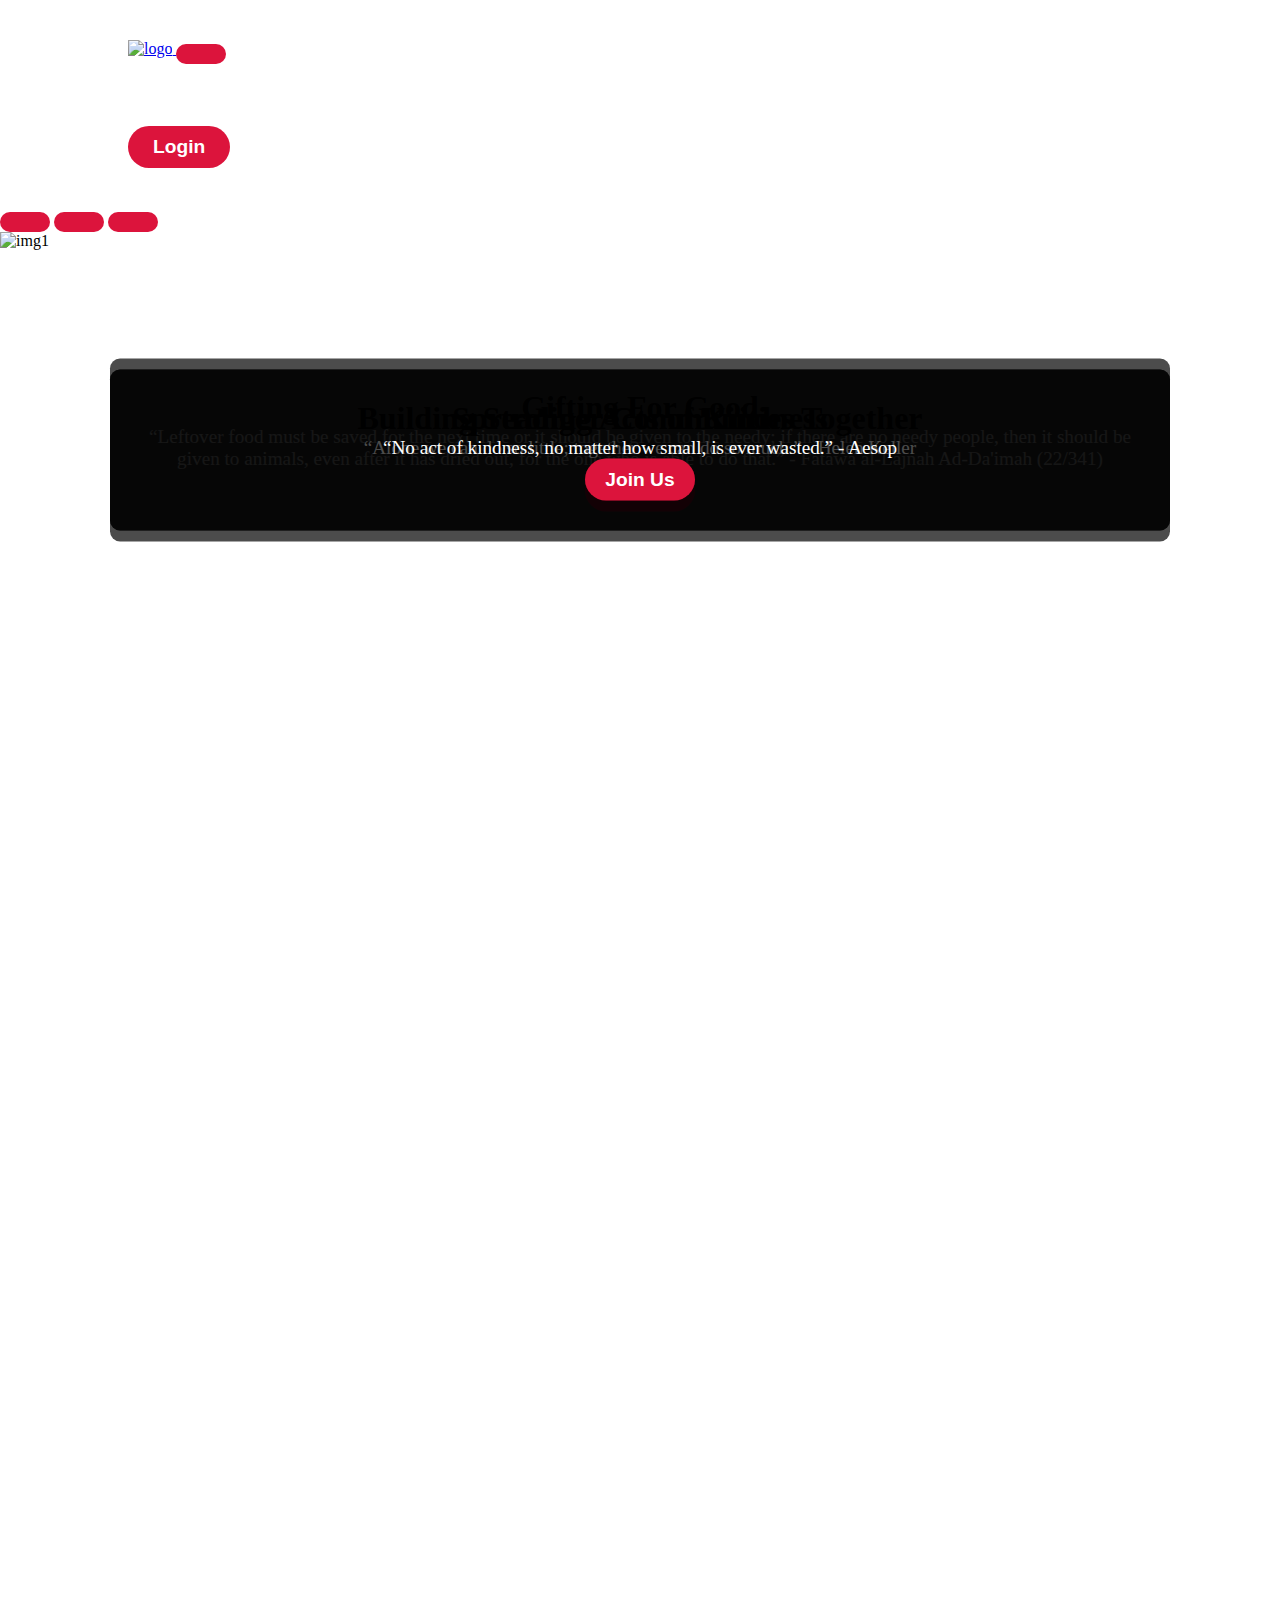
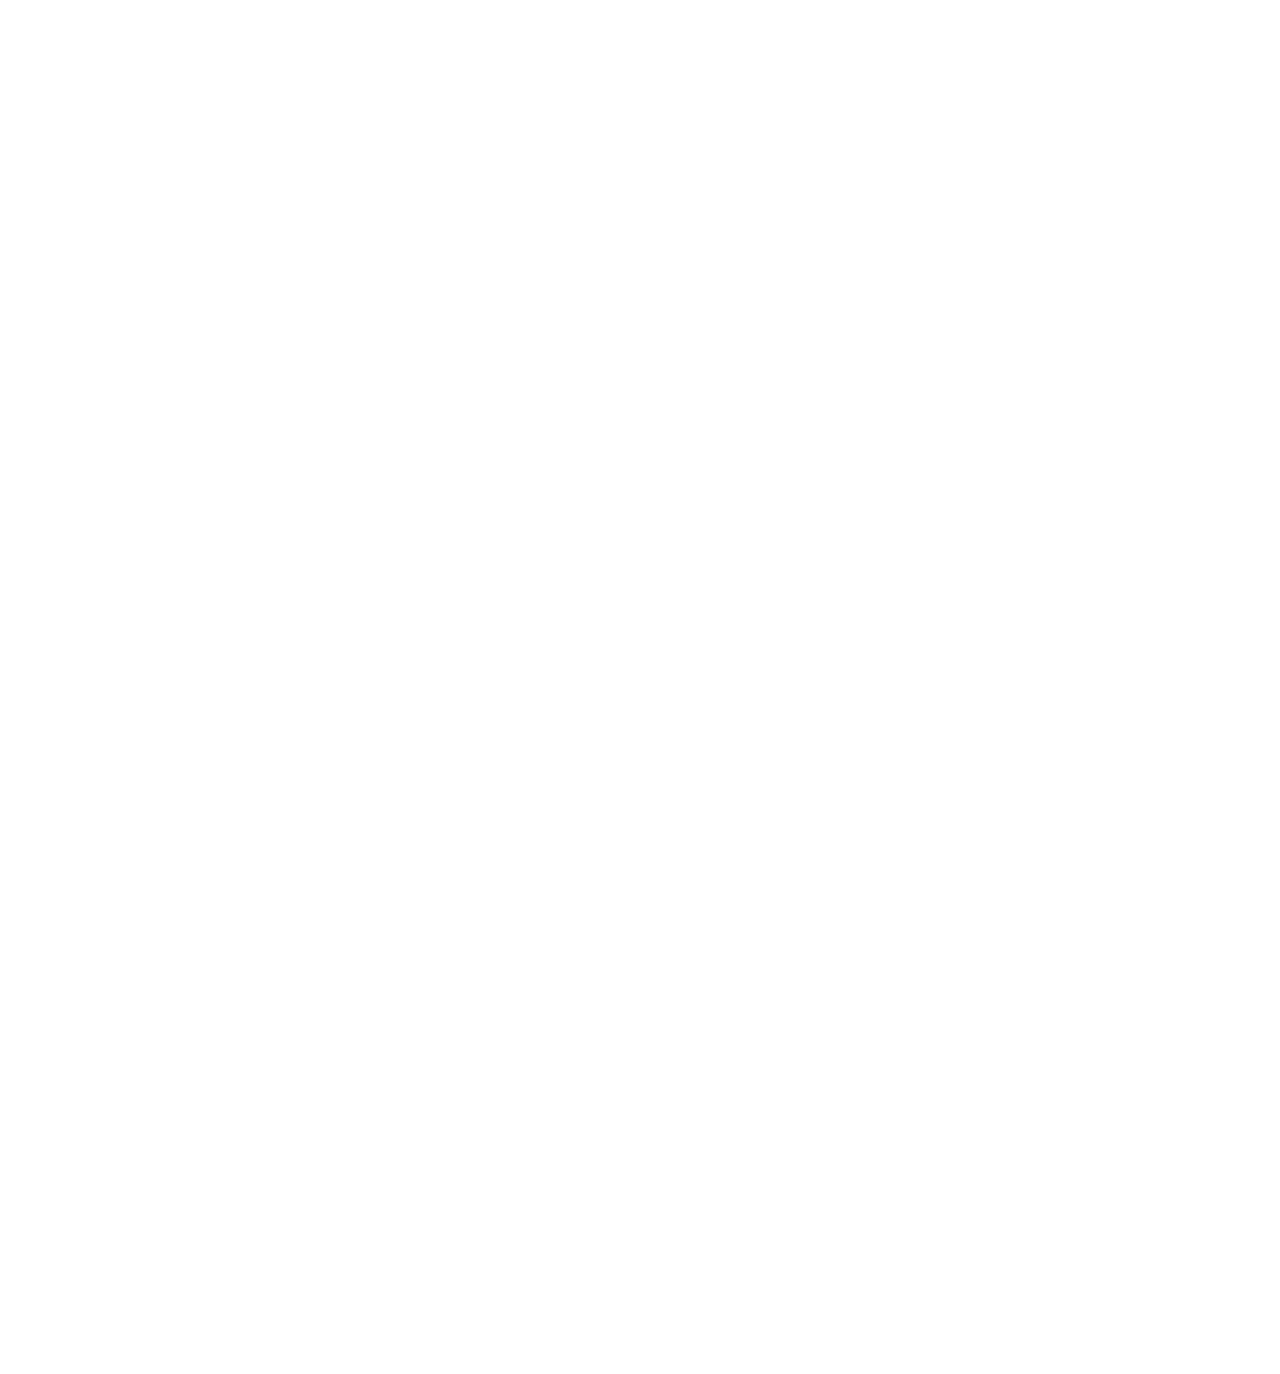
==== projectry3/index.html @ 543e1a8c "no message" ====
<!DOCTYPE html>
<html lang="en">
<head>
    <meta charset="UTF-8">
    <meta name="viewport" content="width=device-width, initial-scale=1.0">
    <link href="https://cdn.jsdelivr.net/npm/bootstrap@5.0.2/dist/css/bootstrap.min.css" rel="stylesheet" 
    integrity="sha384-EVSTQN3/azprG1Anm3QDgpJLIm9Nao0Yz1ztcQTwFspd3yD65VohhpuuCOmLASjC" crossorigin="anonymous">   
    <link rel="stylesheet" href="style.css">
    <link href="https://fonts.googleapis.com/css2?family=Pacifico&display=swap" rel="stylesheet">
    <link rel="stylesheet" href="https://cdnjs.cloudflare.com/ajax/libs/font-awesome/6.5.2/css/all.min.css">
    <title>welcome page</title>
</head>
<body>
    <!-- Navbar -->
    <nav class="navbar navbar-expand-lg navbar-light fixed-top">
        <div class="container">
          <a class="navbar-brand" href="#">
            <img src="/images/logo-white-removebg-preview.png" alt="logo" class="logo">
          </a>
          <button class="navbar-toggler" type="button" data-bs-toggle="collapse" data-bs-target="#navbarSupportedContent" aria-controls="navbarSupportedContent" aria-expanded="false" aria-label="Toggle navigation">
            <span class="navbar-toggler-icon"></span>
          </button>
          <div class="collapse navbar-collapse" id="navbarSupportedContent">
            <ul class="navbar-nav ms-auto mb-2 mg-lg-0">
              <li class="nav-item">
                <a class="nav-link" aria-current="page" href="#">Home</a>
              </li>
              <li class="nav-item">
                <a class="nav-link" href="#">About</a>
              </li>
              <li class="nav-item">
                <a class="nav-link" href="#">Contribute</a>
              </li>
              <li class="nav-item">
                <a class="nav-link" href="#">Contact</a>
              </li>
            </ul>
            <button class="button">Login</button>
          </div>
        </div>
      </nav>

    <!-- hero section -->
    <div id="carouselExampleIndicators" class="carousel slide">
        <div class="carousel-indicators">
          <button type="button" data-bs-target="#carouselExampleIndicators" data-bs-slide-to="0" class="active" aria-current="true" aria-label="Slide 1"></button>
          <button type="button" data-bs-target="#carouselExampleIndicators" data-bs-slide-to="1" aria-label="Slide 2"></button>
          <button type="button" data-bs-target="#carouselExampleIndicators" data-bs-slide-to="2" aria-label="Slide 3"></button>
        </div>
        <div class="carousel-inner">
          <div class="carousel-item active">
            <img src="/images/img1.jpg" class="d-block w-100-height" alt="img1">
            <div class="carousel-caption carousel1">
                <h1>Gifting For Good</h1>
                <p>“Leftover food must be saved for the next time or it should be given to the
                    needy; if there are no needy people, then it should be given to
                    animals, even after it has dried out, for the one who is able to
                    do that.” - Fatawa al-Lajnah Ad-Da'imah (22/341)</p>
                <button>Join Us</button>
            </div>
          </div>
          <div class="carousel-item">
            <img src="/images/img4.jpg" class="d-block w-100-height" alt="img2">
            <div class="carousel-caption carousel1">
                <h1>Building Stronger Communities Together</h1>
                <p>“Alone we can do so little; 
                    together we can do so much.” - Helen Keller</p>
                <button>Join Us</button>
            </div>
          </div>
          <div class="carousel-item">
            <img src="/images/img3.jpg" class="d-block w-100-height" alt="img3">
            <div class="carousel-caption carousel1">
                <h1>Spreading Acts of Kindness</h1>
                <p>“No act of kindness, no matter how small, is ever wasted.” - Aesop</p>
                <button>Join Us</button>
            </div>
          </div>
        </div>
        <button class="carousel-control-prev" type="button" data-bs-target="#carouselExampleIndicators" data-bs-slide="prev">
          <span class="carousel-control-prev-icon" aria-hidden="true"></span>
          <span class="visually-hidden">Previous</span>
        </button>
        <button class="carousel-control-next" type="button" data-bs-target="#carouselExampleIndicators" data-bs-slide="next">
          <span class="carousel-control-next-icon" aria-hidden="true"></span>
          <span class="visually-hidden">Next</span>
        </button>
      </div>

      <script src="https://code.jquery.com/jquery-3.6.0.min.js"></script>
      <script src="https://cdn.jsdelivr.net/npm/@popperjs/core@2.9.2/dist/umd/popper.min.js"></script>
      <script src="https://maxcdn.bootstrapcdn.com/bootstrap/5.0.0/js/bootstrap.min.js"></script>
      <script src="https://cdn.jsdelivr.net/npm/bootstrap@5.0.2/dist/js/bootstrap.bundle.min.js" 
      integrity="sha384-MrcW6ZMFYlzcLA8Nl+NtUVF0sA7MsXsP1UyJoMp4YLEuNSfAP+JcXn/tWtIaxVXM" crossorigin="anonymous"></script>
</body>
</html>
---- projectry3/style.css ----
* {
    margin: 0;
    padding: 0;
}

body, html {
    height: 100%;
    overflow-x: hidden;
}

body {
    background: url('/images/img1.jpg') no-repeat center center fixed;
    background-size: cover;
}

.navbar {
    background: transparent;
}

.logo {
    width: 200px;
    height: 200px;
}

nav {
    display: flex;
    align-items: center;
    justify-content: space-between;
    padding: 40px 10%;
    position: relative;
    animation: swipe-down 0.7s ease-out forwards;
}

@keyframes swipe-down {
    from {
        transform: translateY(-100%);
    }
    to {
        transform: translateY(0);
    }
}

nav ul {
    display: flex;
    align-items: center;
    justify-content: center;
    flex-grow: 1;
    list-style-type: none;
    font-weight: bold;
}

nav ul li {
    padding: 20px 20px;
}


.nav-link {
    color: white !important;
    font-size: 120%;

}

nav ul li a:hover {
    color: crimson;
    transition: .3s;
}


button {
    border: none;
    background: crimson;
    padding: 10px 25px;
    border-radius: 25px;
    color: white;
    font-weight: bold;
    font-size: 120%;
    transition: .4s;
}

.button:hover {
    background: darkred;
}

.carousel-item {
    height: 100vh;
}

.w-100-height {
    width: 100%;
    height: 100vh;
    object-fit: cover;
}

.carousel-caption {
    position: absolute;
    top: 50%;
    left: 50%;
    transform: translate(-50%, -50%);
    background: rgba(0, 0, 0, 0.7);
    padding: 30px; /* Increase padding for more space */
    border-radius: 10px;
    width: 90%; /* Increase width */
    max-width: 1000px; /* Increase maximum width */
    text-align: center; 
    display: flex;
    justify-content: center;
    align-items: center;
    flex-direction: column;
    animation: swipe-up 1s ease-out forwards;
}

@keyframes swipe-up {
    from {
        transform: translate(-50%, 100%); /* Start from below the screen */
    }
    to {
        transform: translate(-50%, -50%); /* End at the center */
    }
}


.carousel-caption h5, .carousel-caption p, .carousel-caption button {
    color: white;
}

.carousel-caption p{
    font-size: 120%;
}

.carousel-caption button {
    background: crimson;
    border: none;
    padding: 10px 20px;
    border-radius: 25px;
    font-weight: bold;
    cursor: pointer;
    transition: 0.3s;
}

.carousel-caption button:hover {
    background: darkred;
}

.carousel-control-prev-icon,
.carousel-control-next-icon {
    filter: invert(100%);
}
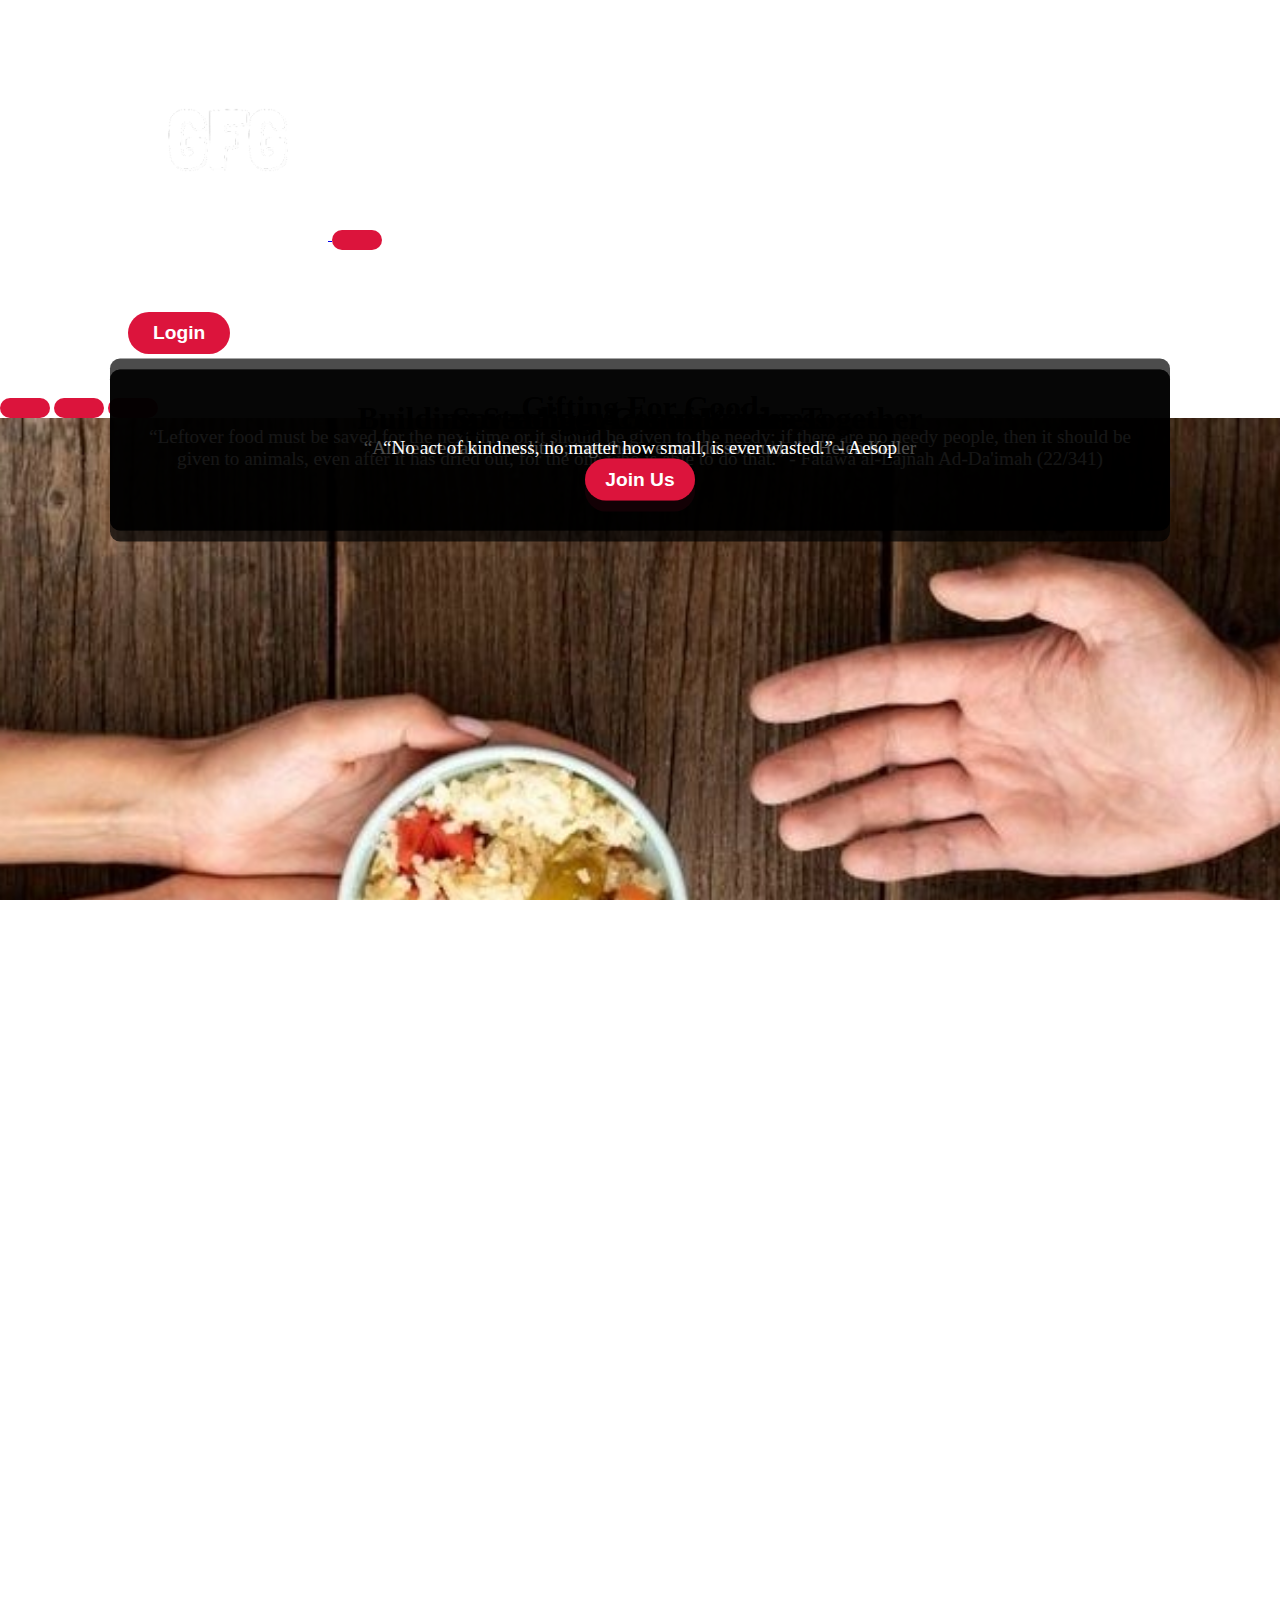
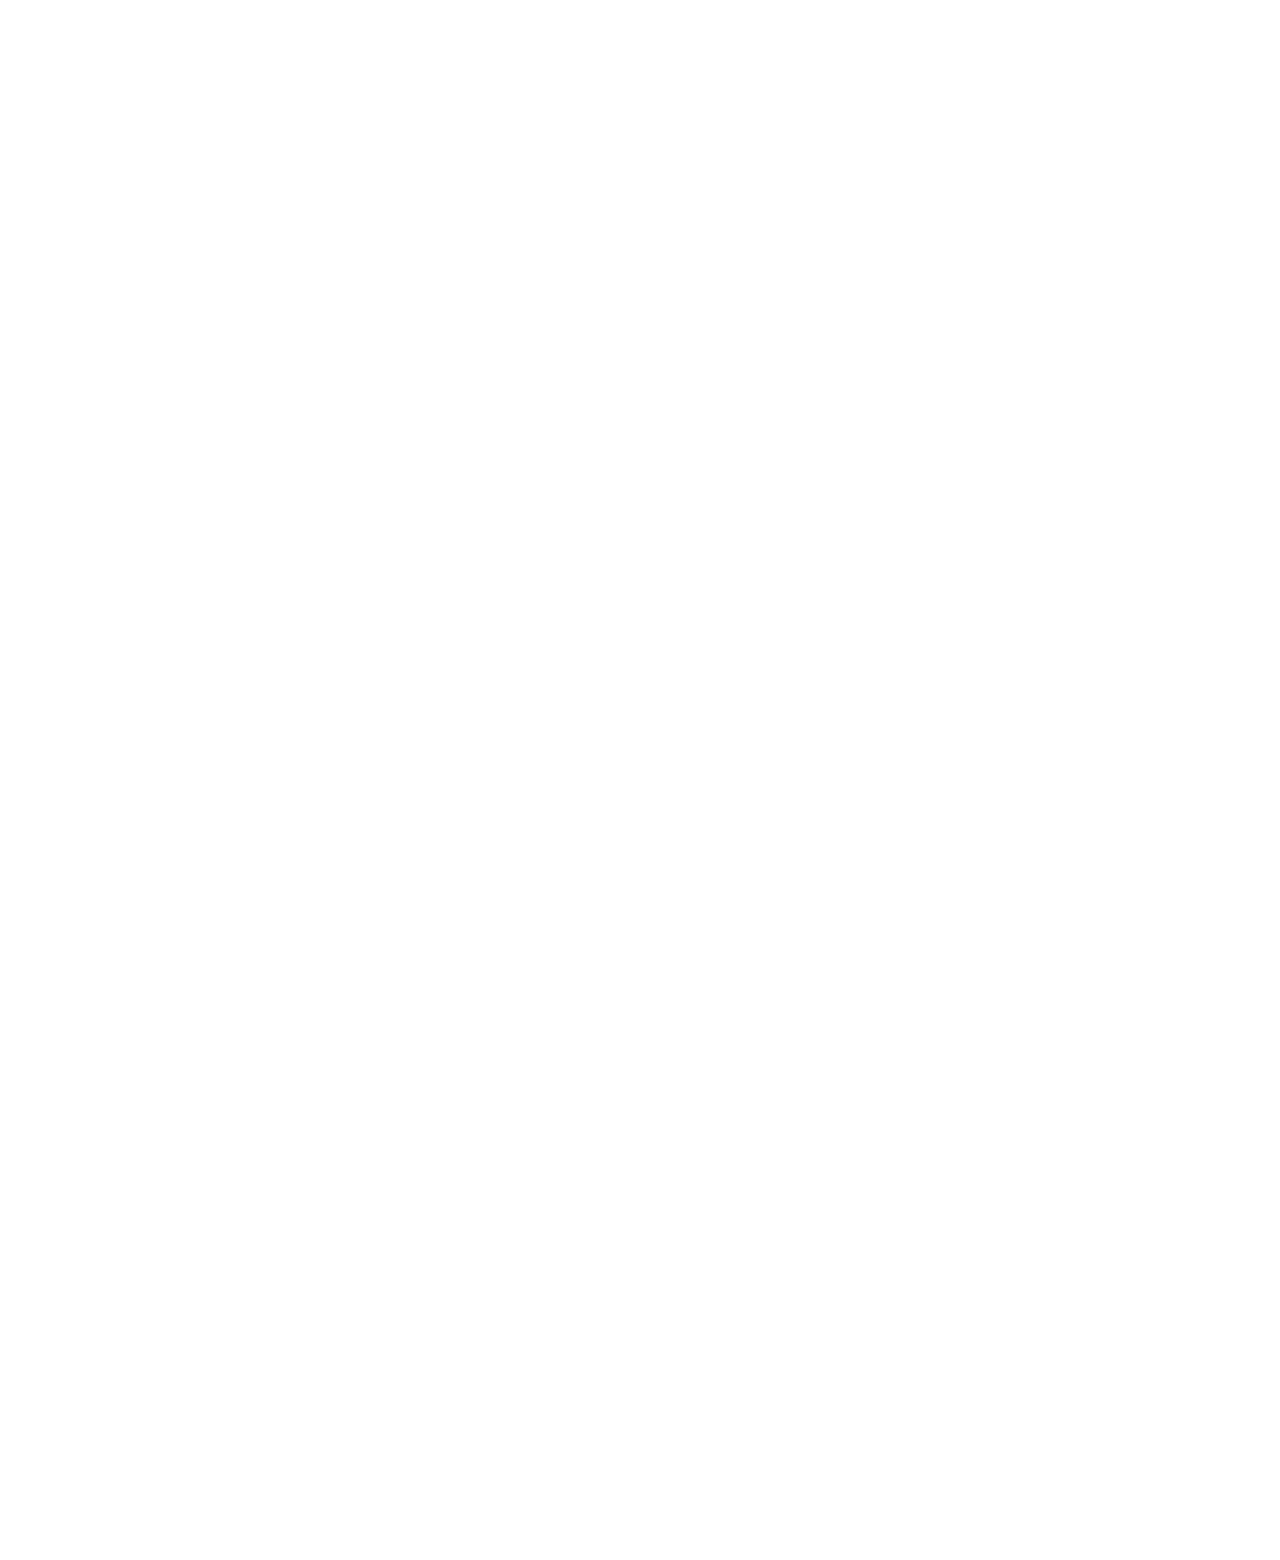
==== commit 0a0d0aef: "login" ====
--- a/projectry3/index.html
+++ b/projectry3/index.html
@@ -15,7 +15,7 @@
     <nav class="navbar navbar-expand-lg navbar-light fixed-top">
         <div class="container">
           <a class="navbar-brand" href="#">
-            <img src="/images/logo-white-removebg-preview.png" alt="logo" class="logo">
+            <img src="images/logo-white-removebg-preview.png" alt="logo" class="logo">
           </a>
           <button class="navbar-toggler" type="button" data-bs-toggle="collapse" data-bs-target="#navbarSupportedContent" aria-controls="navbarSupportedContent" aria-expanded="false" aria-label="Toggle navigation">
             <span class="navbar-toggler-icon"></span>
@@ -35,13 +35,13 @@
                 <a class="nav-link" href="#">Contact</a>
               </li>
             </ul>
-            <button class="button">Login</button>
+            <button class="button" onclick="location.href='login_form.php'">Login</button>
           </div>
         </div>
       </nav>
 
     <!-- hero section -->
-    <div id="carouselExampleIndicators" class="carousel slide">
+    <div id="carouselExampleIndicators" class="carousel slide" data-bs-ride="carousel" data-bs-interval="5000">
         <div class="carousel-indicators">
           <button type="button" data-bs-target="#carouselExampleIndicators" data-bs-slide-to="0" class="active" aria-current="true" aria-label="Slide 1"></button>
           <button type="button" data-bs-target="#carouselExampleIndicators" data-bs-slide-to="1" aria-label="Slide 2"></button>
@@ -49,31 +49,31 @@
         </div>
         <div class="carousel-inner">
           <div class="carousel-item active">
-            <img src="/images/img1.jpg" class="d-block w-100-height" alt="img1">
+            <img src="images/img1.jpg" class="d-block w-100-height" alt="img1">
             <div class="carousel-caption carousel1">
                 <h1>Gifting For Good</h1>
                 <p>“Leftover food must be saved for the next time or it should be given to the
                     needy; if there are no needy people, then it should be given to
                     animals, even after it has dried out, for the one who is able to
                     do that.” - Fatawa al-Lajnah Ad-Da'imah (22/341)</p>
-                <button>Join Us</button>
+                <button class="button" onclick="location.href='register_form.php'">Join Us</button>
             </div>
           </div>
           <div class="carousel-item">
-            <img src="/images/img4.jpg" class="d-block w-100-height" alt="img2">
+            <img src="images/img4.jpg" class="d-block w-100-height" alt="img2">
             <div class="carousel-caption carousel1">
                 <h1>Building Stronger Communities Together</h1>
                 <p>“Alone we can do so little; 
                     together we can do so much.” - Helen Keller</p>
-                <button>Join Us</button>
+                <button class="button" onclick="location.href='register_form.php'">Join Us</button>
             </div>
           </div>
           <div class="carousel-item">
-            <img src="/images/img3.jpg" class="d-block w-100-height" alt="img3">
+            <img src="images/img3.jpg" class="d-block w-100-height" alt="img3">
             <div class="carousel-caption carousel1">
                 <h1>Spreading Acts of Kindness</h1>
                 <p>“No act of kindness, no matter how small, is ever wasted.” - Aesop</p>
-                <button>Join Us</button>
+                <button class="button" onclick="location.href='register_form.php'">Join Us</button>
             </div>
           </div>
         </div>
--- a/projectry3/style.css
+++ b/projectry3/style.css
@@ -13,9 +13,49 @@
     background-size: cover;
 }
 
+.navbar-nav {
+    display: flex;
+    align-items: center;
+    gap: 10px; /* Adjust the gap between items */
+}
+
+.navbar-collapse {
+    position: relative;
+}
+
+/* Navbar default state: transparent background */
 .navbar {
-    background: transparent;
+    background-color: transparent;
 }
+
+/* Navbar-toggler border color */
+.navbar-toggler {
+    border-color:white!important; /* Adjust the color as needed */
+}
+
+/* When the navbar-collapse is shown, apply the white blur background */
+.navbar-collapse.show {
+    background-color: rgba(255, 255, 255, 0.2); /* Adjust the opacity as needed */
+    
+}
+
+@media (max-width: 991.98px) {
+    .navbar-collapse {
+        background-color: rgba(255, 255, 255, 0.2); /* Adjust the opacity as needed */
+        backdrop-filter: blur(10px);
+        padding: 10px;
+    }
+
+    .navbar-nav {
+        flex-direction: column;
+        align-items: flex-start; /* Adjust alignment for toggle menu */
+    }
+
+    .nav-item {
+        margin-bottom: 10px; /* Adjust spacing between items */
+    }
+}
+
 
 .logo {
     width: 200px;
@@ -60,11 +100,6 @@
 
 }
 
-nav ul li a:hover {
-    color: crimson;
-    transition: .3s;
-}
-
 
 button {
     border: none;
@@ -106,16 +141,20 @@
     justify-content: center;
     align-items: center;
     flex-direction: column;
-    animation: swipe-up 1s ease-out forwards;
+    animation: swipe-in 3s ease-out forwards;
 }
 
 @keyframes swipe-up {
     from {
-        transform: translate(-50%, 100%); /* Start from below the screen */
+        right: 100%; /* Start off the screen on the right */
     }
     to {
-        transform: translate(-50%, -50%); /* End at the center */
+        right: 50%; /* End at 50% right */
     }
+}
+
+.carousel-item {
+    transition: transform 2s ease, opacity 1.5s ease;
 }
 
 
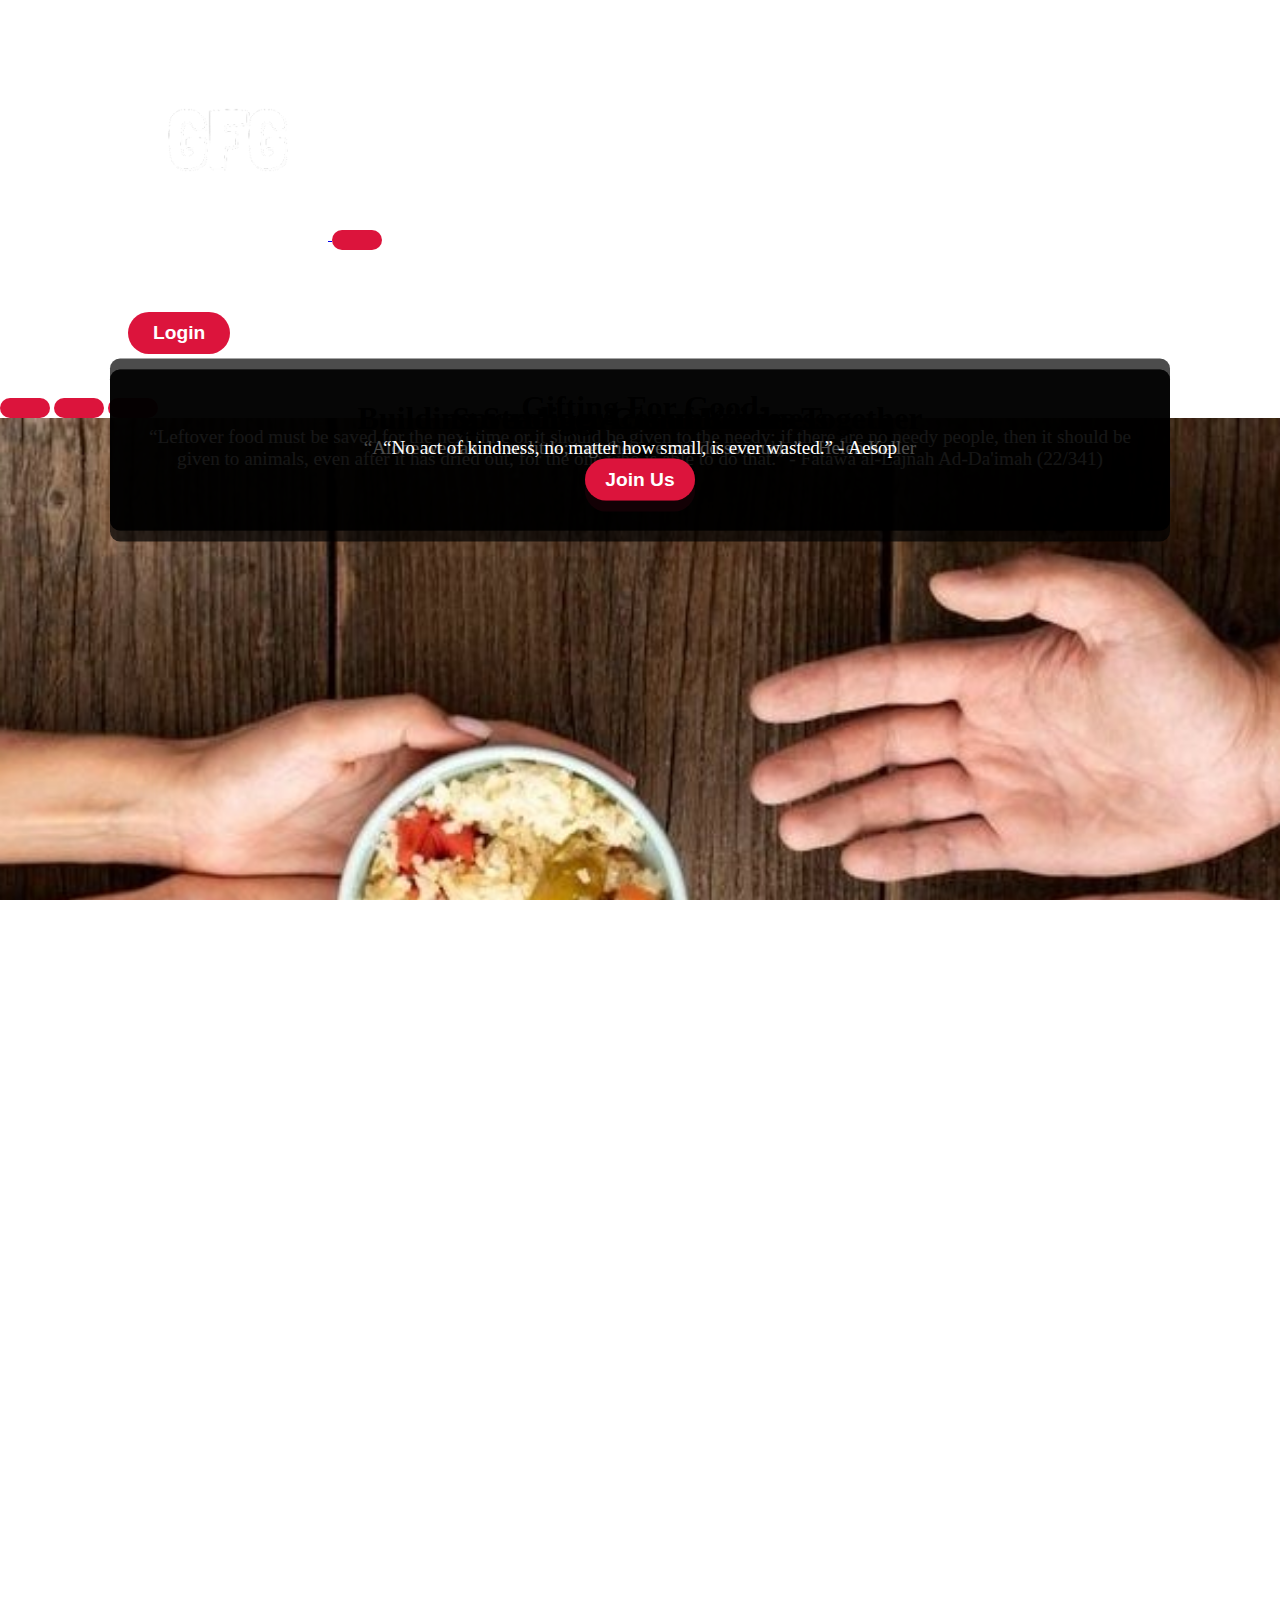
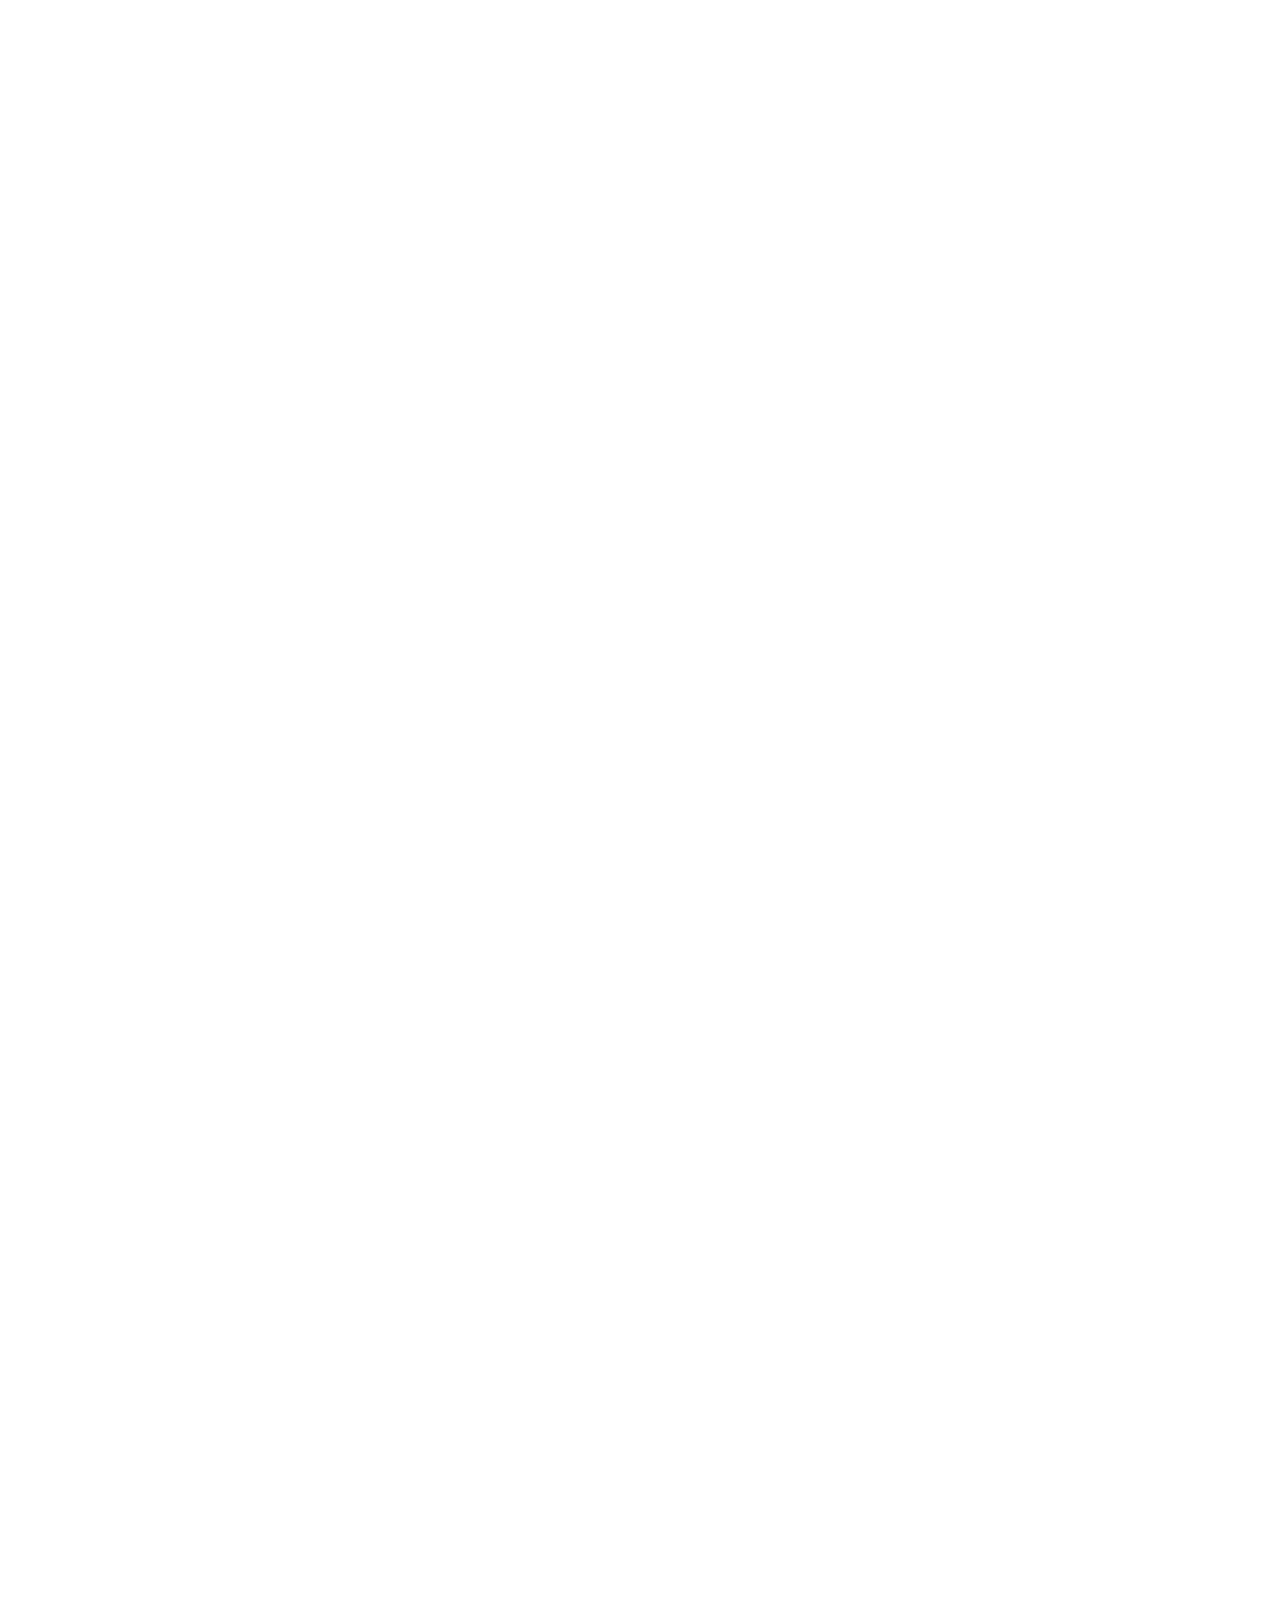
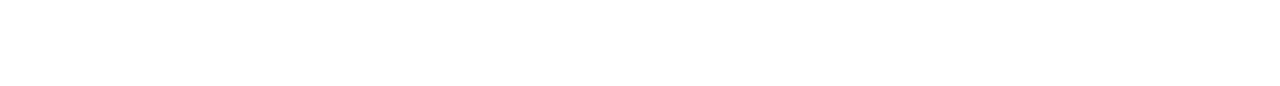
==== commit 345c416c: "database" ====
--- a/projectry3/index.html
+++ b/projectry3/index.html
@@ -94,3 +94,58 @@
       integrity="sha384-MrcW6ZMFYlzcLA8Nl+NtUVF0sA7MsXsP1UyJoMp4YLEuNSfAP+JcXn/tWtIaxVXM" crossorigin="anonymous"></script>
 </body>
 </html>
+
+<?php
+     $servername = "localhost"; // Replace with your server name
+     $username = "root"; // Replace with your MySQL username
+     $password = ""; // Replace with your MySQL password
+     $dbname = "gifts";
+ 
+     // Create connection
+     $conn = new mysqli($servername, $username, $password);
+ 
+     // Check connection
+    if ($conn->connect_error) {
+        die("DB Connection failed: " . $conn->connect_error);
+    } 
+    
+    // Create database
+    $sql = "CREATE DATABASE IF NOT EXISTS $dbname";
+    if ($conn->query($sql) === TRUE) {
+        echo "Database created!<br>";
+    } else {
+        echo "Error creating database: " . $conn->error;
+    }
+
+    // Close connection to create a new one for the database
+    $conn->close();
+
+    // Create connection to the new database
+    $conn = new mysqli($servername, $username, $password, $dbname);
+
+    // Check connection
+    if ($conn->connect_error) {
+        die("Connection failed: " . $conn->connect_error);
+    }
+
+    // SQL to create table
+    $sql = "CREATE TABLE IF NOT EXISTS users (
+        uid INT PRIMARY KEY AUTO_INCREMENT,
+        username VARCHAR(50) NOT NULL,
+        password VARCHAR(50) NOT NULL,
+        address VARCHAR(250) NOT NULL,
+        phone VARCHAR(50) NOT NULL,
+        optional_num VARCHAR(50) null,
+        email VARCHAR(50) NOT NULL
+    )";
+
+    if ($conn->query($sql) === TRUE) {
+        echo "Students table created!<br>";
+    } else {
+        echo "Error creating table: " . $conn->error;
+    }
+
+    // Close connection
+    $conn->close();
+
+?>
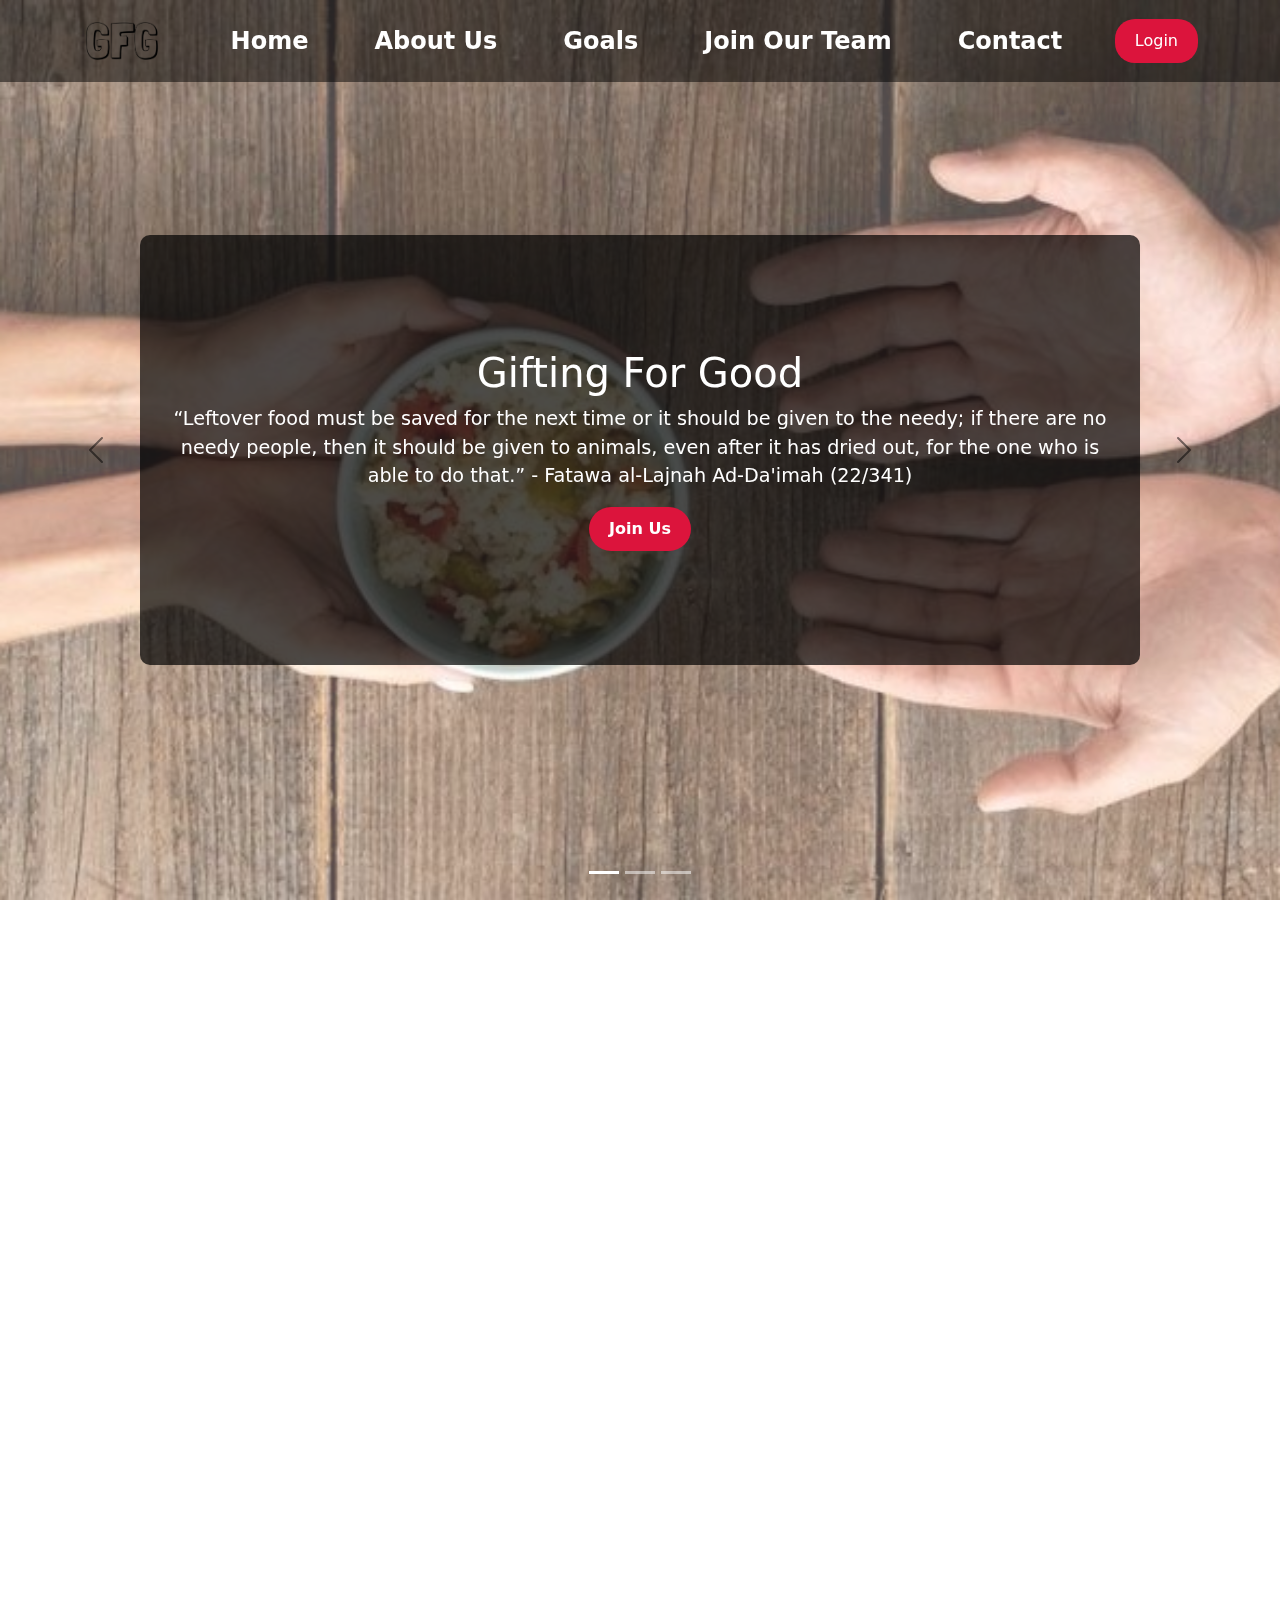
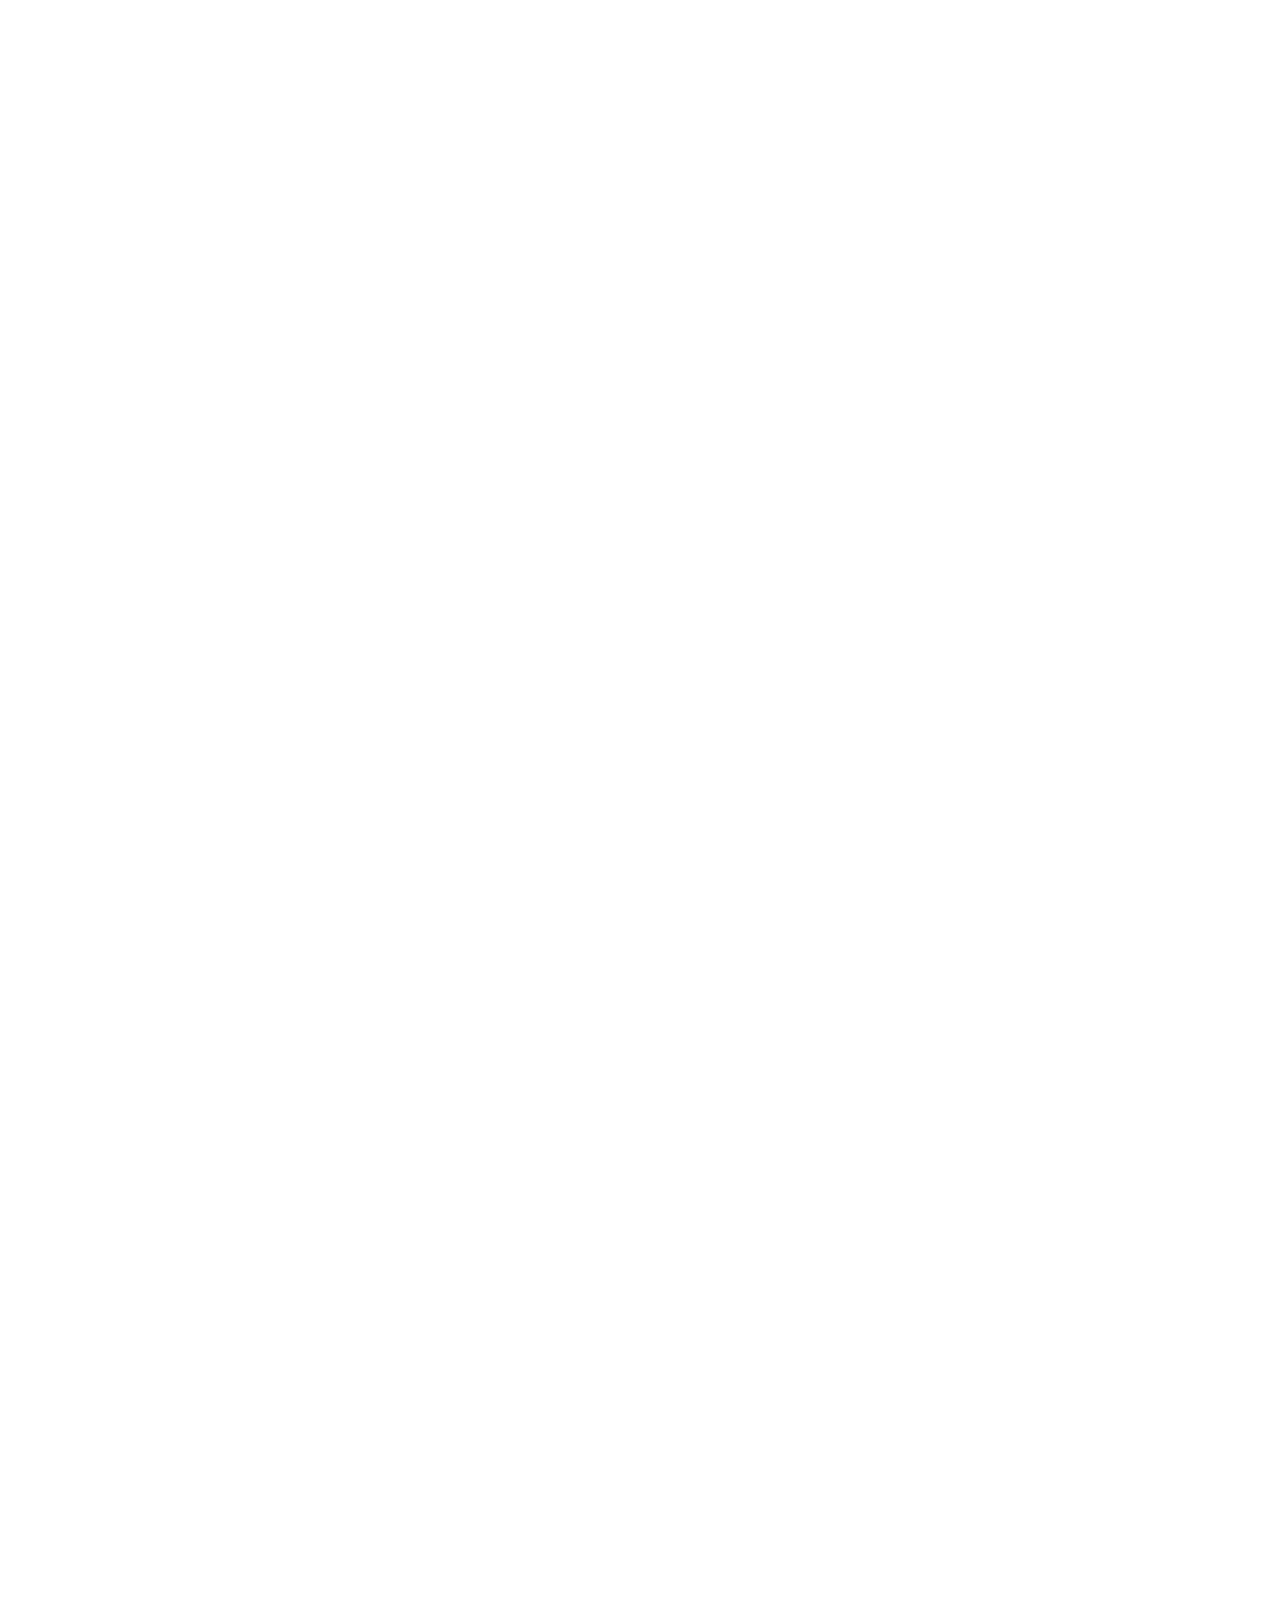
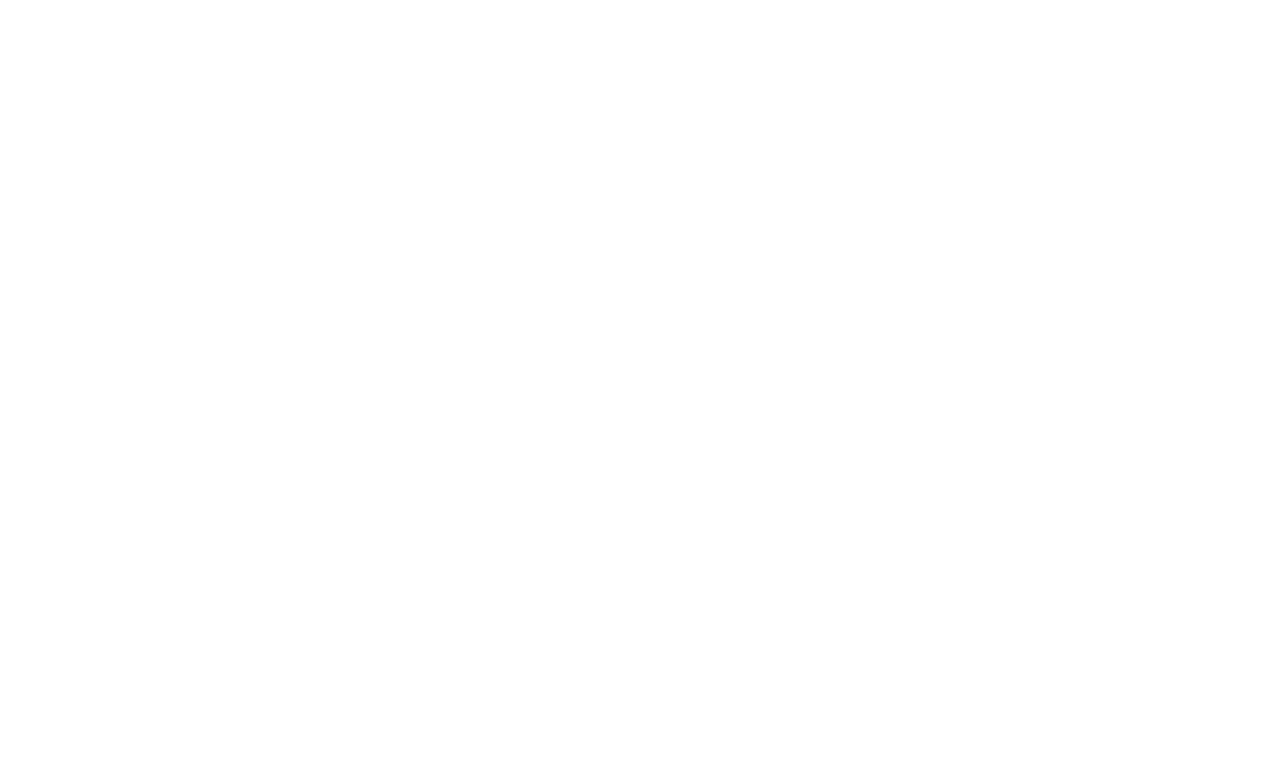
==== commit acdbde7c: "etar css kaj kortese nah" ====
--- a/projectry3/index.html
+++ b/projectry3/index.html
@@ -3,95 +3,223 @@
 <head>
     <meta charset="UTF-8">
     <meta name="viewport" content="width=device-width, initial-scale=1.0">
-    <link href="https://cdn.jsdelivr.net/npm/bootstrap@5.0.2/dist/css/bootstrap.min.css" rel="stylesheet" 
-    integrity="sha384-EVSTQN3/azprG1Anm3QDgpJLIm9Nao0Yz1ztcQTwFspd3yD65VohhpuuCOmLASjC" crossorigin="anonymous">   
+    <link href="https://cdn.jsdelivr.net/npm/bootstrap@5.3.3/dist/css/bootstrap.min.css" rel="stylesheet"
+    integrity="sha384-QWTKZyjpPEjISv5WaRU9OFeRpok6YctnYmDr5pNlyT2bRjXh0JMhjY6hW+ALEwIH" crossorigin="anonymous">    
     <link rel="stylesheet" href="style.css">
     <link href="https://fonts.googleapis.com/css2?family=Pacifico&display=swap" rel="stylesheet">
     <link rel="stylesheet" href="https://cdnjs.cloudflare.com/ajax/libs/font-awesome/6.5.2/css/all.min.css">
     <title>welcome page</title>
 </head>
 <body>
-    <!-- Navbar -->
-    <nav class="navbar navbar-expand-lg navbar-light fixed-top">
-        <div class="container">
-          <a class="navbar-brand" href="#">
-            <img src="images/logo-white-removebg-preview.png" alt="logo" class="logo">
-          </a>
-          <button class="navbar-toggler" type="button" data-bs-toggle="collapse" data-bs-target="#navbarSupportedContent" aria-controls="navbarSupportedContent" aria-expanded="false" aria-label="Toggle navigation">
-            <span class="navbar-toggler-icon"></span>
-          </button>
-          <div class="collapse navbar-collapse" id="navbarSupportedContent">
-            <ul class="navbar-nav ms-auto mb-2 mg-lg-0">
-              <li class="nav-item">
-                <a class="nav-link" aria-current="page" href="#">Home</a>
-              </li>
-              <li class="nav-item">
-                <a class="nav-link" href="#">About</a>
-              </li>
-              <li class="nav-item">
-                <a class="nav-link" href="#">Contribute</a>
-              </li>
-              <li class="nav-item">
-                <a class="nav-link" href="#">Contact</a>
-              </li>
-            </ul>
-            <button class="button" onclick="location.href='login_form.php'">Login</button>
-          </div>
-        </div>
-      </nav>
+    
+     <!-- Navbar -->
+     <nav class="navbar navbar-expand-lg navbar-light fixed-top">
+        <div class="container">
+            <a class="navbar-brand" href="#">
+                <img src="images/logo.png" alt="logo" class="logo">
+            </a>
+            <button class="navbar-toggler" type="button" data-toggle="collapse" data-target="#navbarSupportedContent" aria-controls="navbarSupportedContent" aria-expanded="false" aria-label="Toggle navigation">
+                <span class="navbar-toggler-icon"></span>
+            </button>
+            <div class="collapse navbar-collapse" id="navbarSupportedContent">
+                <ul class="navbar-nav ml-auto">
+                    <li class="nav-item">
+                        <a class="nav-link" aria-current="page" href="#carouselExampleIndicators">Home</a>
+                    </li>
+                    <li class="nav-item">
+                        <a class="nav-link" href="#about">About Us</a>
+                    </li>
+                    <li class="nav-item">
+                        <a class="nav-link" href="#goals">Goals</a>
+                    </li>
+                    <li class="nav-item">
+                        <a class="nav-link" href="#employees">Join Our Team</a>
+                    </li>
+                    <li class="nav-item">
+                        <a class="nav-link" href="#contact">Contact</a>
+                    </li>
+                </ul>
+                <button class="button" onclick="location.href='login_form.php'">Login</button>
+            </div>
+        </div>
+    </nav>
 
     <!-- hero section -->
-    <div id="carouselExampleIndicators" class="carousel slide" data-bs-ride="carousel" data-bs-interval="5000">
+    <div id="carouselExampleIndicators" class="carousel slide" data-bs-ride="carousel">
         <div class="carousel-indicators">
-          <button type="button" data-bs-target="#carouselExampleIndicators" data-bs-slide-to="0" class="active" aria-current="true" aria-label="Slide 1"></button>
-          <button type="button" data-bs-target="#carouselExampleIndicators" data-bs-slide-to="1" aria-label="Slide 2"></button>
-          <button type="button" data-bs-target="#carouselExampleIndicators" data-bs-slide-to="2" aria-label="Slide 3"></button>
+            <button type="button" data-bs-target="#carouselExampleIndicators" data-bs-slide-to="0" class="active" aria-current="true" aria-label="Slide 1"></button>
+            <button type="button" data-bs-target="#carouselExampleIndicators" data-bs-slide-to="1" aria-label="Slide 2"></button>
+            <button type="button" data-bs-target="#carouselExampleIndicators" data-bs-slide-to="2" aria-label="Slide 3"></button>
         </div>
         <div class="carousel-inner">
-          <div class="carousel-item active">
-            <img src="images/img1.jpg" class="d-block w-100-height" alt="img1">
-            <div class="carousel-caption carousel1">
-                <h1>Gifting For Good</h1>
-                <p>“Leftover food must be saved for the next time or it should be given to the
-                    needy; if there are no needy people, then it should be given to
-                    animals, even after it has dried out, for the one who is able to
-                    do that.” - Fatawa al-Lajnah Ad-Da'imah (22/341)</p>
-                <button class="button" onclick="location.href='register_form.php'">Join Us</button>
-            </div>
-          </div>
-          <div class="carousel-item">
-            <img src="images/img4.jpg" class="d-block w-100-height" alt="img2">
-            <div class="carousel-caption carousel1">
-                <h1>Building Stronger Communities Together</h1>
-                <p>“Alone we can do so little; 
-                    together we can do so much.” - Helen Keller</p>
-                <button class="button" onclick="location.href='register_form.php'">Join Us</button>
-            </div>
-          </div>
-          <div class="carousel-item">
-            <img src="images/img3.jpg" class="d-block w-100-height" alt="img3">
-            <div class="carousel-caption carousel1">
-                <h1>Spreading Acts of Kindness</h1>
-                <p>“No act of kindness, no matter how small, is ever wasted.” - Aesop</p>
-                <button class="button" onclick="location.href='register_form.php'">Join Us</button>
-            </div>
-          </div>
+            <div class="carousel-item active">
+                <img src="images/img1.jpg" class="d-block w-100-height" alt="img1" style="opacity: 0.7;">
+                <div class="carousel-caption carousel1">
+                    <h1>Gifting For Good</h1>
+                    <p>“Leftover food must be saved for the next time or it should be given to the
+                        needy; if there are no needy people, then it should be given to
+                        animals, even after it has dried out, for the one who is able to
+                        do that.” - Fatawa al-Lajnah Ad-Da'imah (22/341)</p>
+                    <button class="button" onclick="location.href='register_form.php'">Join Us</button>
+                </div>
+            </div>
+            <div class="carousel-item">
+                <img src="images/img4.jpg" class="d-block w-100-height" alt="img2" style="opacity: 0.7;">
+                <div class="carousel-caption carousel1">
+                    <h1>Building Stronger Communities Together</h1>
+                    <p>“Alone we can do so little; 
+                        together we can do so much.” - Helen Keller</p>
+                    <button class="button" onclick="location.href='register_form.php'">Join Us</button>
+                </div>
+            </div>
+            <div class="carousel-item">
+                <img src="images/img3.jpg" class="d-block w-100-height" alt="img3" style="opacity: 0.7;">
+                <div class="carousel-caption carousel1">
+                    <h1>Spreading Acts of Kindness</h1>
+                    <p>“No act of kindness, no matter how small, is ever wasted.” - Aesop</p>
+                    <button class="button" onclick="location.href='register_form.php'">Join Us</button>
+                </div>
+            </div>
         </div>
         <button class="carousel-control-prev" type="button" data-bs-target="#carouselExampleIndicators" data-bs-slide="prev">
-          <span class="carousel-control-prev-icon" aria-hidden="true"></span>
-          <span class="visually-hidden">Previous</span>
+            <span class="carousel-control-prev-icon" aria-hidden="true"></span>
+            <span class="visually-hidden">Previous</span>
         </button>
         <button class="carousel-control-next" type="button" data-bs-target="#carouselExampleIndicators" data-bs-slide="next">
-          <span class="carousel-control-next-icon" aria-hidden="true"></span>
-          <span class="visually-hidden">Next</span>
+            <span class="carousel-control-next-icon" aria-hidden="true"></span>
+            <span class="visually-hidden">Next</span>
         </button>
-      </div>
-
-      <script src="https://code.jquery.com/jquery-3.6.0.min.js"></script>
-      <script src="https://cdn.jsdelivr.net/npm/@popperjs/core@2.9.2/dist/umd/popper.min.js"></script>
-      <script src="https://maxcdn.bootstrapcdn.com/bootstrap/5.0.0/js/bootstrap.min.js"></script>
-      <script src="https://cdn.jsdelivr.net/npm/bootstrap@5.0.2/dist/js/bootstrap.bundle.min.js" 
-      integrity="sha384-MrcW6ZMFYlzcLA8Nl+NtUVF0sA7MsXsP1UyJoMp4YLEuNSfAP+JcXn/tWtIaxVXM" crossorigin="anonymous"></script>
+    </div>
+
+    <!-- About Section -->
+    <section id="about" class="about-section">
+        <div class="container-fluid">
+            <div class="row">
+                <div class="col-lg-6 about-img">
+                    <img src="images/img2.jpg" alt="About Us">
+                </div>
+                <div class="col-lg-6 about-text">
+                    <h2>About Us</h2>
+                    <p>Our mission is to make a positive impact on our community by providing essential services and support. We believe in the power of kindness and strive to build a better world together.</p>
+                </div>
+            </div>
+        </div>
+    </section>
+
+    <!-- Goals Section -->
+    <section id="goals" class="goals-section">
+        <div class="container">
+            <h2>Our Goals</h2>
+            <div class="row">
+                <div class="col-md-4">
+                    <div class="card">
+                        <div class="card-body">
+                            <h5 class="card-title">Reduce Food Waste</h5>
+                            <p class="card-text">We aim to minimize food waste by creating awareness and promoting practices that save surplus food. Our goal is to ensure that no edible food goes to waste and is redirected to those in need.</p>
+                            <p class="card-text">Implementing community food banks and awareness campaigns.</p>
+                            <p class="card-text">To combat hunger and reduce environmental impact.</p>
+                        </div>
+                    </div>
+                </div>
+                <div class="col-md-4">
+                    <div class="card">
+                        <div class="card-body">
+                            <h5 class="card-title">Redistribution of Surplus Food</h5>
+                            <p class="card-text">We are committed to redistributing surplus food to those in need, ensuring that no edible food goes to waste. This helps to combat hunger and supports vulnerable communities.</p>
+                            <p class="card-text">Establishing food collection points and distribution networks.</p>
+                            <p class="card-text">To ensure food security and reduce food wastage.</p>
+                        </div>
+                    </div>
+                </div>
+                <div class="col-md-4">
+                    <div class="card">
+                        <div class="card-body">
+                            <h5 class="card-title">Promote Acts of Kindness</h5>
+                            <p class="card-text">Encouraging acts of kindness and generosity within our community helps to create a culture of compassion and empathy. We strive to inspire people to make a difference through small, meaningful actions.</p>
+                            <p class="card-text">Launching kindness initiatives and recognition programs.</p>
+                            <p class="card-text">To enhance the well-being and happiness of our community.</p>
+                        </div>
+                    </div>
+                </div>
+            </div>
+        </div>
+    </section>
+
+    <!-- Employees Section -->
+    <section id="employees" class="employees-section">
+        <div class="container">
+            <h2>Join Our Team</h2>
+            <div class="row">
+                <div class="col-md-4">
+                    <div class="card">
+                        <img src="images/img6.png" class="card-img-top" alt="Employee 1">
+                        <div class="card-body">
+                            <h5 class="card-title">Make a Difference</h5>
+                            <p class="card-text">Join our team and help us reduce food waste while supporting those in need. Be a part of a movement that makes a real impact.</p>
+                            <button class="btn btn-primary" onclick="location.href='register_form.php'">Sign Up</button>
+                        </div>
+                    </div>
+                </div>
+                <div class="col-md-4">
+                    <div class="card">
+                        <img src="images/img5.jpeg" class="card-img-top" alt="Employee 2">
+                        <div class="card-body">
+                            <h5 class="card-title">Community Impact</h5>
+                            <p class="card-text">Work with us to build stronger communities by redistributing surplus food and promoting acts of kindness. Your efforts can make a significant difference.</p>
+                            <button class="btn btn-primary" onclick="location.href='register_form.php'">Sign Up</button>
+                        </div>
+                    </div>
+                </div>
+                <div class="col-md-4">
+                    <div class="card">
+                        <img src="images/img7.jpg" class="card-img-top" alt="Employee 3">
+                        <div class="card-body">
+                            <h5 class="card-title">Join Our Mission</h5>
+                            <p class="card-text">Become part of our mission to create a more equitable and sustainable future. Your contributions are vital to our success.</p>
+                            <button class="btn btn-primary" onclick="location.href='register_form.php'">Sign Up</button>
+                        </div>
+                    </div>
+                </div>
+            </div>
+        </div>
+    </section>
+
+    <!-- Footer Section -->
+    <footer id="contact" class="footer-section">
+        <div class="container">
+            <div class="row">
+                <div class="col-md-4">
+                    <img src="images/logo-white-removebg-preview.png" alt="logo" class="footer-logo">
+                </div>
+                <div class="col-md-4">
+                    <h5>Contact Us</h5>
+                    <p>Email: info@example.com</p>
+                    <p>Phone: +1234567890</p>
+                </div>
+                <div class="col-md-4">
+                    <h5>Follow Us</h5>
+                    <div class="social-links">
+                        <a href="#"><i class="fab fa-facebook-f"></i></a>
+                        <a href="#"><i class="fab fa-twitter"></i></a>
+                        <a href="#"><i class="fab fa-instagram"></i></a>
+                        <a href="#"><i class="fab fa-linkedin"></i></a>
+                    </div>
+                </div>
+            </div>
+        </div>
+    </footer>
+
+
+
+
+
+
+      
+<script src="https://code.jquery.com/jquery-3.6.0.min.js"></script>
+<script src="https://cdn.jsdelivr.net/npm/@popperjs/core@2.9.2/dist/umd/popper.min.js"></script>
+<script src="https://cdn.jsdelivr.net/npm/bootstrap@5.3.3/dist/js/bootstrap.bundle.min.js" integrity="sha384-YvpcrYf0tY3lHB60NNkmXc5s9fDVZLESaAA55NDzOxhy9GkcIdslK1eN7N6jIeHz" crossorigin="anonymous"></script>
+<script src="https://cdn.jsdelivr.net/npm/bootstrap@5.0.2/dist/js/bootstrap.bundle.min.js" 
+integrity="sha384-MrcW6ZMFYlzcLA8Nl+NtUVF0sA7MsXsP1UyJoMp4YLEuNSfAP+JcXn/tWtIaxVXM" crossorigin="anonymous"></script>
 </body>
 </html>
 
@@ -148,4 +276,4 @@
     // Close connection
     $conn->close();
 
-?>
+?>--- a/projectry3/style.css
+++ b/projectry3/style.css
@@ -8,10 +8,15 @@
     overflow-x: hidden;
 }
 
-body {
-    background: url('/images/img1.jpg') no-repeat center center fixed;
-    background-size: cover;
-}
+.navbar {
+    background: rgba(0, 0, 0, 0.5); 
+    transition: background-color 0.3s;
+    position: fixed;
+    width: 100%;
+    z-index: 900;
+    padding: 5px 5px;
+}
+
 
 .navbar-nav {
     display: flex;
@@ -23,51 +28,20 @@
     position: relative;
 }
 
-/* Navbar default state: transparent background */
-.navbar {
-    background-color: transparent;
-}
-
-/* Navbar-toggler border color */
-.navbar-toggler {
-    border-color:white!important; /* Adjust the color as needed */
-}
-
-/* When the navbar-collapse is shown, apply the white blur background */
-.navbar-collapse.show {
-    background-color: rgba(255, 255, 255, 0.2); /* Adjust the opacity as needed */
+.navbar-brand img {
+    width: 80px; /* Adjust logo size */
+    height: auto;
+}
+
+
+
+nav {
     
-}
-
-@media (max-width: 991.98px) {
-    .navbar-collapse {
-        background-color: rgba(255, 255, 255, 0.2); /* Adjust the opacity as needed */
-        backdrop-filter: blur(10px);
-        padding: 10px;
-    }
-
-    .navbar-nav {
-        flex-direction: column;
-        align-items: flex-start; /* Adjust alignment for toggle menu */
-    }
-
-    .nav-item {
-        margin-bottom: 10px; /* Adjust spacing between items */
-    }
-}
-
-
-.logo {
-    width: 200px;
-    height: 200px;
-}
-
-nav {
     display: flex;
     align-items: center;
     justify-content: space-between;
-    padding: 40px 10%;
     position: relative;
+    padding: 2px 2px;
     animation: swipe-down 0.7s ease-out forwards;
 }
 
@@ -86,35 +60,39 @@
     justify-content: center;
     flex-grow: 1;
     list-style-type: none;
-    font-weight: bold;
+
+    font-weight: bold;
+   
 }
 
 nav ul li {
-    padding: 20px 20px;
-}
-
+    padding: 10px 20px;
+    font-size: 150%;
+
+}
 
 .nav-link {
     color: white !important;
-    font-size: 120%;
-
-}
-
-
-button {
-    border: none;
-    background: crimson;
-    padding: 10px 25px;
-    border-radius: 25px;
+    transition: color 0.3s;
+}
+
+.nav-link:hover {
+    color:  crimson !important; /* Adjust hover color */
+}
+
+.button {
+    background-color: crimson;
     color: white;
-    font-weight: bold;
-    font-size: 120%;
-    transition: .4s;
+    border: none;
+    padding: 10px 20px;
+    border-radius: 20px;
+    transition: background-color 0.3s;
 }
 
 .button:hover {
     background: darkred;
 }
+
 
 .carousel-item {
     height: 100vh;
@@ -124,6 +102,7 @@
     width: 100%;
     height: 100vh;
     object-fit: cover;
+    opacity: 0.7; /* Lower the opacity of the background image */
 }
 
 .carousel-caption {
@@ -141,28 +120,13 @@
     justify-content: center;
     align-items: center;
     flex-direction: column;
-    animation: swipe-in 3s ease-out forwards;
-}
-
-@keyframes swipe-up {
-    from {
-        right: 100%; /* Start off the screen on the right */
-    }
-    to {
-        right: 50%; /* End at 50% right */
-    }
-}
-
-.carousel-item {
-    transition: transform 2s ease, opacity 1.5s ease;
-}
-
+}
 
 .carousel-caption h5, .carousel-caption p, .carousel-caption button {
     color: white;
 }
 
-.carousel-caption p{
+.carousel-caption p {
     font-size: 120%;
 }
 
@@ -184,3 +148,172 @@
 .carousel-control-next-icon {
     filter: invert(100%);
 }
+
+
+
+
+.about-section {
+    background: linear-gradient(to right, #f7f7f7, #eaeaea);
+    padding: 100px 0;
+    height: 100vh;
+}
+
+.about-img {
+    animation: fade-in 1s ease-out forwards;
+}
+
+.about-text {
+    padding: 20px;
+    display: flex;
+    flex-direction: column;
+    justify-content: center;
+}
+
+.goals-section {
+    padding: 100px 0;
+    height: 100vh;
+    background-color: #f9f9f9;
+    animation: fade-in 1s ease-out forwards;
+}
+
+.goals-section h2 {
+    text-align: center;
+    margin-bottom: 40px;
+    font-size: 36px;
+    font-weight: bold;
+}
+
+.card {
+    background-color: white;
+    border: none;
+    border-radius: 10px;
+    box-shadow: 0 4px 8px rgba(0, 0, 0, 0.1);
+    transition: transform 0.3s, box-shadow 0.3s;
+    margin-bottom: 30px;
+    padding: 20px;
+}
+
+.card:hover {
+    transform: translateY(-10px);
+    box-shadow: 0 8px 16px rgba(0, 0, 0, 0.2);
+}
+
+.card-title {
+    font-size: 24px;
+    font-weight: bold;
+    margin-bottom: 15px;
+}
+
+.card-text {
+    font-size: 16px;
+    color: #555;
+}
+
+@keyframes fade-in {
+    from {
+        opacity: 0;
+        transform: translateY(30px);
+    }
+    to {
+        opacity: 1;
+        transform: translateY(0);
+    }
+}
+
+/* Employees Section */
+.employees-section {
+    padding: 60px 0;
+    background-color: #f9f9f9;
+    text-align: center;
+}
+
+.employees-section h2 {
+    font-size: 2.5rem;
+    margin-bottom: 40px;
+    color: #333;
+    font-weight: 700;
+}
+
+.employees-section .card {
+    border: none;
+    border-radius: 10px;
+    box-shadow: 0 4px 8px rgba(0, 0, 0, 0.1);
+    transition: transform 0.3s ease, box-shadow 0.3s ease;
+}
+
+.employees-section .card:hover {
+    transform: translateY(-10px);
+    box-shadow: 0 8px 16px rgba(0, 0, 0, 0.2);
+}
+
+.employees-section .card-img-top {
+    border-top-left-radius: 10px;
+    border-top-right-radius: 10px;
+    height: 250px;
+    object-fit: cover;
+}
+
+.employees-section .card-body {
+    padding: 20px;
+}
+
+.employees-section .card-title {
+    font-size: 1.5rem;
+    color: #333;
+    margin-bottom: 15px;
+    font-weight: 600;
+}
+
+.employees-section .card-text {
+    font-size: 1rem;
+    color: #555;
+    margin-bottom: 20px;
+}
+
+.employees-section .btn {
+    background: crimson;
+    border: none;
+    padding: 10px 20px;
+    border-radius: 25px;
+    font-weight: bold;
+    cursor: pointer;
+    transition: 0.3s;
+}
+
+.employees-section .btn:hover {
+    background: darkred;
+}
+
+
+.footer-section {
+    background: #333;
+    color: #fff;
+    padding: 50px 0;
+    text-align: center;
+}
+
+.footer-logo {
+    width: 150px;
+    margin-bottom: 20px;
+}
+
+.social-links a {
+    color: #fff;
+    margin: 0 10px;
+    transition: color 0.3s;
+}
+
+.social-links a:hover {
+    color: crimson;
+}
+
+@keyframes fade-in {
+    from {
+        opacity: 0;
+        transform: translateX(-50px);
+    }
+    to {
+        opacity: 1;
+        transform: translateX(0);
+    }
+}